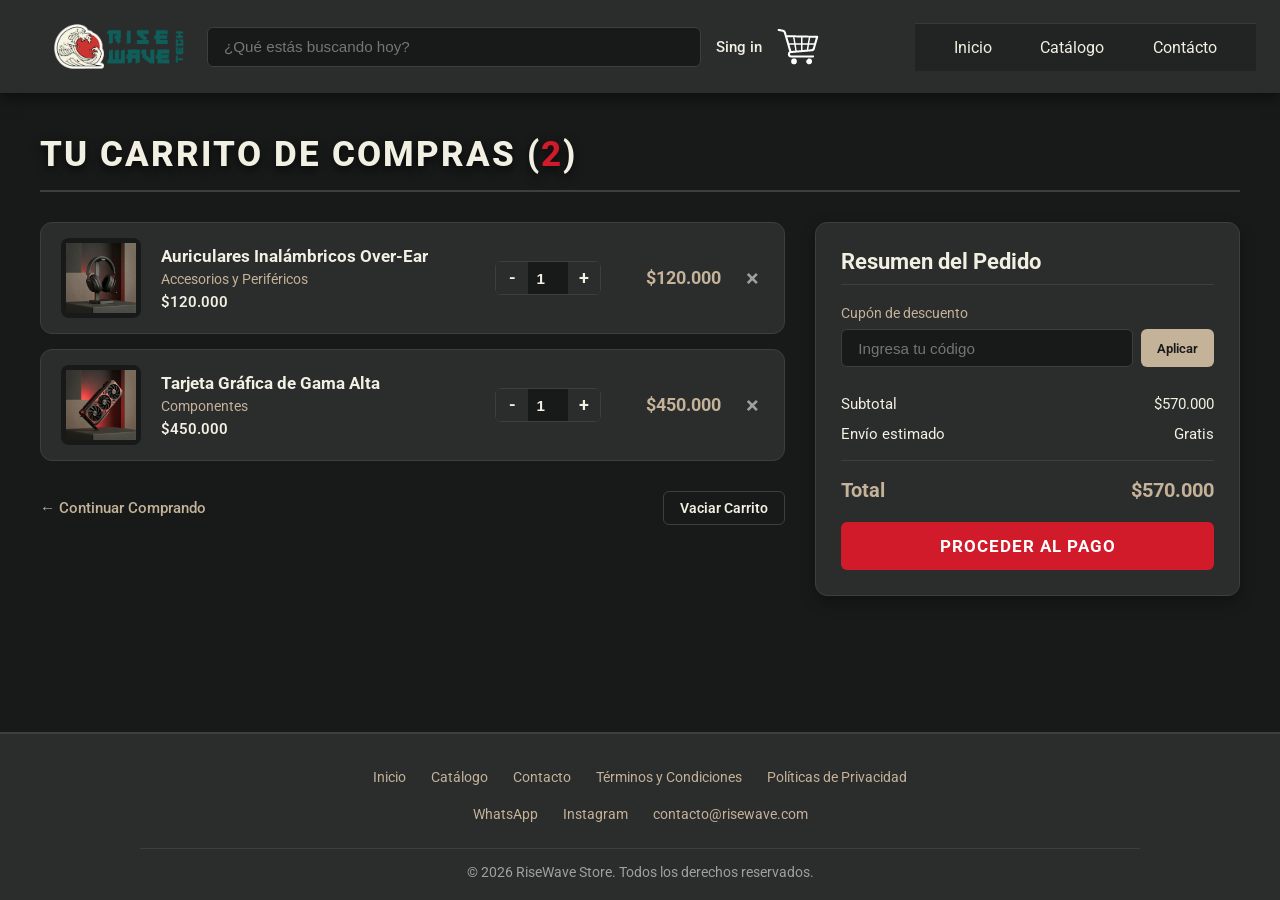
==== buy-cart.html @ 2548d25c "Add all necesary sections and their styles, ready for JavaScript" ====
<!DOCTYPE html>
<html lang="en">

<head>
    <meta charset="UTF-8">
    <meta name="viewport" content="width=device-width, initial-scale=1.0">
    <link rel="stylesheet" href="styles.css">
    <title>RiseWave Store</title>
</head>

<body>
    <main>
        <header>
        <nav class="container">
            
            <ul class="container">
                <li class="logo"><img class="logoImg" src="/img/logotype_riseWave.png" alt="logo"></li>
                <li class="search"><input type="text" id="navSearch" name="navSearchBar" placeholder="¿Qué estás buscando hoy?" size="50"></li>
                <li class="Signin"> <a href="#"> Sing in </a> </li>
                <li class="car"> <a href="buy-cart.html"><img src="/img/buy_cart.png" alt="cart"></a></li>
            </ul>
            
            <ul class="container"  id="main-btns">
                <li class="nav-btn"><a href="index.html">Inicio</a></li>
                <li class="nav-btn"><a href="catalog.html">Catálogo</a></li>
                <li class="nav-btn"><a href="contact.html">Contácto</a></li>
            </ul>
        </nav>    
        </header>
        <section class="cart-section">
            <div class="cart-container">
                <h1 class="cart-title">Tu Carrito de Compras (<span id="cart-total-count">2</span>)</h1>

                <div class="cart-layout">
                    <!-- Columna Izquierda: Lista de Productos -->
                    <div class="cart-items-wrapper">
                        
                        <!-- Estado Carrito Vacío (Visibilidad controlada por JS) -->
                        <div id="empty-cart-msg" class="empty-cart-box" style="display: none;">
                            <p>Tu carrito está actualmente vacío.</p>
                            <a href="catalog.html" class="addCart-btn">Explorar Catálogo</a>
                        </div>

                        <!-- Contenedor Dinámico de Productos -->
                        <div id="cart-items-list" class="cart-items-list">

                            <!-- Producto 1 de Ejemplo -->
                            <article class="cart-item" data-id="prod-001" data-price="120000">
                                <div class="cart-item-img">
                                    <img src="/img/fp1.jpg" alt="Auriculares Inalámbricos Over-Ear">
                                </div>
                                <div class="cart-item-details">
                                    <h3 class="cart-item-title">Auriculares Inalámbricos Over-Ear</h3>
                                    <p class="cart-item-category">Accesorios y Periféricos</p>
                                    <span class="cart-item-unit-price">$120.000</span>
                                </div>
                                <div class="cart-item-quantity">
                                    <button type="button" class="qty-btn" data-action="decrease" aria-label="Disminuir cantidad">-</button>
                                    <input type="number" class="qty-input" value="1" min="1" max="99" readonly>
                                    <button type="button" class="qty-btn" data-action="increase" aria-label="Aumentar cantidad">+</button>
                                </div>
                                <div class="cart-item-subtotal">
                                    <span class="item-subtotal-price">$120.000</span>
                                </div>
                                <button type="button" class="remove-item-btn" data-action="remove" title="Eliminar producto">&times;</button>
                            </article>

                            <!-- Producto 2 de Ejemplo -->
                            <article class="cart-item" data-id="prod-002" data-price="450000">
                                <div class="cart-item-img">
                                    <img src="/img/fp2.jpg" alt="Tarjeta Gráfica de Gama Alta">
                                </div>
                                <div class="cart-item-details">
                                    <h3 class="cart-item-title">Tarjeta Gráfica de Gama Alta</h3>
                                    <p class="cart-item-category">Componentes</p>
                                    <span class="cart-item-unit-price">$450.000</span>
                                </div>
                                <div class="cart-item-quantity">
                                    <button type="button" class="qty-btn" data-action="decrease" aria-label="Disminuir cantidad">-</button>
                                    <input type="number" class="qty-input" value="1" min="1" max="99" readonly>
                                    <button type="button" class="qty-btn" data-action="increase" aria-label="Aumentar cantidad">+</button>
                                </div>
                                <div class="cart-item-subtotal">
                                    <span class="item-subtotal-price">$450.000</span>
                                </div>
                                <button type="button" class="remove-item-btn" data-action="remove" title="Eliminar producto">&times;</button>
                            </article>

                        </div>

                        <!-- Acciones Generales del Carrito -->
                        <div class="cart-actions">
                            <a href="catalog.html" class="continue-shopping">&larr; Continuar Comprando</a>
                            <button type="button" id="clear-cart-btn" class="clear-cart-btn">Vaciar Carrito</button>
                        </div>
                    </div>

                    <!-- Columna Derecha: Resumen de Pedido -->
                    <aside class="cart-summary">
                        <h2>Resumen del Pedido</h2>

                        <!-- Cupón de Descuento -->
                        <div class="coupon-box">
                            <label for="coupon-code">Cupón de descuento</label>
                            <div class="coupon-input-group">
                                <input type="text" id="coupon-code" placeholder="Ingresa tu código">
                                <button type="button" id="apply-coupon-btn">Aplicar</button>
                            </div>
                            <span id="coupon-message" class="coupon-message"></span>
                        </div>

                        <!-- Desglose de Totales -->
                        <div class="summary-details">
                            <div class="summary-line">
                                <span>Subtotal</span>
                                <span id="cart-subtotal">$570.000</span>
                            </div>
                            <div class="summary-line">
                                <span>Envío estimado</span>
                                <span id="cart-shipping">Gratis</span>
                            </div>
                            <div class="summary-line discount-line" id="discount-row" style="display: none;">
                                <span>Descuento</span>
                                <span id="cart-discount">-$0</span>
                            </div>
                            <hr class="summary-divider">
                            <div class="summary-line summary-total">
                                <span>Total</span>
                                <span id="cart-total">$570.000</span>
                            </div>
                        </div>

                        <button type="button" id="checkout-btn" class="checkout-btn">Proceder al Pago</button>
                    </aside>
                </div>
            </div>
        </section>
</main>
    <footer>
        <div class="footer_section1">
            <ul>
                <li class="footer-links"><a href="index.html">Inicio</a></li>
                <li class="footer-links"><a href="catalog.html">Catálogo</a></li>
                <li class="footer-links"><a href="contact.html">Contacto</a></li>
                <li class="footer-links"><a href="#">Términos y Condiciones</a></li>
                <li class="footer-links"><a href="#">Políticas de Privacidad</a></li>
            </ul>
        </div>
        <div class="footer_section2">
            <ul>
                <li class="footer-links"><a href="https://wa.me/1234567890" target="_blank" rel="noopener noreferrer">WhatsApp</a></li>
                <li class="footer-links"><a href="https://instagram.com/" target="_blank" rel="noopener noreferrer">Instagram</a></li>
                <li class="footer-links"><a href="mailto:risewavetech@gmail.com">contacto@risewave.com</a></li>
                
            </ul>
        </div>
        <div class="footer_section3">
            <p>&copy; 2026 RiseWave Store. Todos los derechos reservados.</p>
        </div>
    </footer>
</body>

</html>
---- styles.css ----
@import url('https://fonts.googleapis.com/css2?family=Roboto:ital,wght@0,300;0,400;0,500;0,700;0,900;1,400&display=swap');

/* Reset y configuraciones generales */
* {
    box-sizing: border-box;
}

html {
    font-family: "Roboto", sans-serif;
    scroll-behavior: smooth;
}

body {
    background-color: #181919; 
    color: #f1f0e2;
    padding: 0;
    margin: 0;
    min-height: 100vh; 
    display: flex;
    flex-direction: column; 
}

main {
    flex: 1; 
}

button {
    width: 40%;
    border-radius: 6px;
    border: none;
    font-family: inherit;
    font-weight: 600;
    cursor: pointer;
    background-color: #c4b299; 
    color: #181919;
    transition: all 0.3s ease;
}

a {
    text-decoration: none;
    color: #f1f0e2;
    display: flex;
    justify-content: center;
    align-items: center;
}

/* Barra de navegación */
header {
    position: sticky;
    top: 0;
    z-index: 1000;
    box-shadow: 0 4px 15px rgba(0, 0, 0, 0.5);
}

nav {
    background-color: #2b2c2c; 
    color: #f1f0e2;
    width: 100%;
}

.container {
    list-style-type: none;
    margin: 0;
    padding: 12px 24px;
    display: flex;
    justify-content: space-between;
    align-items: center;
    flex-wrap: wrap;
    gap: 15px;
}

.nav-btn {
    justify-content: center;
}

.logo {
    display: flex;
    justify-content: center;
    align-items: center;
}

.logoImg {
    width: 9rem;
    max-height: 45px;
    object-fit: contain;
    transition: transform 0.3s ease;
}

.logoImg:hover {
    transform: scale(1.05);
}

.search {
    flex: 1;
    max-width: 500px;
}

input {
    width: 100%;
    border-radius: 6px;
    height: 40px;
    padding: 0 16px;
    border: 1px solid #3d3e3e;
    background-color: #181919;
    color: #f1f0e2;
    outline: none;
    font-size: 0.95rem;
    transition: border-color 0.3s ease;
}

input:focus {
    border-color: #d11a2a; 
}

.Signin a {
    font-size: 0.95rem;
    font-weight: 500;
    transition: color 0.3s ease;
}

.Signin a:hover, .car a:hover {
    color: #c4b299; 
    transform: scale(1.05);
    transition: 0.25s;
    box-shadow: 0 6px 20px rgba(22, 19, 20, 0.6);
}

#main-btns {
    justify-content: center;
    background-color: #222323; 
    border-top: 1px solid #383939;
    padding: 6px 20px;
    gap: 10px;
}

.nav-btn {
    color: #f1f0e2;
    background-color: transparent;
    padding: 0.5rem 1.2rem;
    height: auto;
    border-radius: 4px;
    transition: background-color 0.3s ease, color 0.3s ease;
}

.nav-btn:hover {
    background-color: #d11a2a; 
    color: #ffffff;
}

.nav-btn a {
    color: inherit;
}

/* Estilos de sección Hero */
.hero {
    display: flex;
    flex-direction: column;
    align-items: center;
    justify-content: center;
    min-height: 55vh;
    background: url("/img/main-banner.jpg") center/cover no-repeat;
    text-align: center;
    padding: 40px 20px;
}

h1 {
    font-size: 3.5rem;
    color: #f1f0e2;
    margin: 0 0 25px 0;
    font-weight: 800;
    text-transform: uppercase;
    letter-spacing: 2px;
    text-shadow: 0 4px 10px rgba(0, 0, 0, 0.7);
}

.oferta {
    width: auto;
    padding: 14px 36px;
    font-size: 1.1rem;
    font-weight: 700;
    background-color: #d11a2a;
    color: #ffffff;
    box-shadow: 0 4px 15px rgba(209, 26, 42, 0.4);
    text-transform: uppercase;
    letter-spacing: 1px;
}

.oferta:hover {
    background-color: #b51523;
    transform: translateY(-2px);
    box-shadow: 0 6px 20px rgba(209, 26, 42, 0.6);
}

/* Estilos de sección categorías */
.categories {
    display: flex;
    justify-content: center;
    align-items: stretch;
    flex-wrap: wrap;
    gap: 20px;
    background-color: #202121;
    padding: 40px 20px;
}

.category-card {
    background-color: #2b2c2c;
    border: 1px solid #3d3e3e;
    border-radius: 8px;
    padding: 1.8rem 1.2rem;
    margin: 0;
    min-height: 110px;
    flex: 1 1 200px;
    max-width: 250px;
    display: flex;
    align-items: center;
    justify-content: center;
    text-align: center;
    color: #c4b299;
    font-weight: 600;
    font-size: 1.05rem;
    cursor: pointer;
    box-shadow: 0 4px 10px rgba(0, 0, 0, 0.25);
    transition: all 0.3s ease;
}

.category-card:hover {
    background-color: #353636;
    border-color: #c4b299;
    color: #ffffff;
    transform: translateY(-4px);
}

/* Estilos de sección de productos destacados */
.featured-products {
    display: flex;
    justify-content: center;
    align-items: stretch;
    flex-wrap: wrap;
    gap: 25px;
    padding: 60px 20px;
    background-color: #181919;
}

.fpr {
    background-color: #2b2c2c; 
    display: flex;
    flex-direction: column;
    align-items: center;
    justify-content: space-between;
    margin: 0;
    width: 240px;
    max-height: none;
    padding: 20px;
    border: 1px solid #3d3e3e;
    border-radius: 12px;
    box-shadow: 0 6px 15px rgba(0, 0, 0, 0.3);
    transition: border-color 0.3s ease, transform 0.3s ease;
}

.fpr:hover {
    border-color: #d11a2a; 
    transform: translateY(-5px);
}

.fpr_img {
    width: 100%;
    height: 180px;
    object-fit: contain;
    margin-bottom: 20px;
}

.addCart-btn {
    width: 100%;
    height: 2.5rem;
    border-radius: 6px;
    background-color: #c4b299; 
    color: #181919;
    font-weight: 700;
    font-size: 0.9rem;
    transform: scale(1);
    transition: background-color 0.3s ease, transform 0.3s ease, color 0.3s ease;
}

.addCart-btn:hover {
    background-color: #d11a2a; 
    color: #ffffff;
    transform: scale(1.02);
}

/* Footer */
footer {
    width: 100%;
    background-color: #2b2c2c; 
    border-top: 2px solid #3d3e3e;
    position: relative;
    padding: 35px 20px 20px 20px;
    margin-top: auto;
    display: flex;
    flex-direction: column;
    align-items: center;
    gap: 20px;
}

.footer_section1 ul,
.footer_section2 ul {
    list-style: none;
    padding: 0;
    margin: 0;
    display: flex;
    justify-content: center;
    gap: 25px;
    flex-wrap: wrap;
}

.footer-links {
    font-size: 0.9rem;
}

.footer-links a {
    color: #c4b299; 
    transition: color 0.3s ease, transform 0.2s ease;
}

.footer-links a:hover {
    color: #d11a2a; 
    transform: translateY(-2px);
}

.footer_section3 {
    width: 100%;
    max-width: 1000px;
    border-top: 1px solid #3d3e3e;
    padding-top: 15px;
    margin-top: 5px;
    text-align: center;
}

.footer_section3 p {
    margin: 0;
    font-size: 0.85rem;
    color: #a0a0a0;
}

/* Sección Formulario de Contacto */
.contact-section {
    padding: 50px 20px;
    display: flex;
    justify-content: center;
    background-color: #181919;
}

.contact-container {
    background-color: #2b2c2c;
    border: 1px solid #3d3e3e;
    border-radius: 12px;
    padding: 40px;
    max-width: 650px;
    width: 100%;
    box-shadow: 0 6px 15px rgba(0, 0, 0, 0.3);
}

.contact-container h2 {
    margin-top: 0;
    color: #f1f0e2;
    font-size: 2rem;
    text-align: center;
}

.contact-container p {
    color: #c4b299;
    text-align: center;
    margin-bottom: 30px;
}

.contact-form {
    display: flex;
    flex-direction: column;
    gap: 20px;
}

.form-group {
    display: flex;
    flex-direction: column;
    gap: 8px;
}

.form-group label {
    color: #f1f0e2;
    font-size: 0.95rem;
    font-weight: 500;
}

.form-group input[type="text"],
.form-group input[type="email"],
.form-group input[type="tel"],
.form-group select,
.form-group textarea {
    width: 100%;
    border-radius: 6px;
    border: 1px solid #3d3e3e;
    background-color: #181919;
    color: #f1f0e2;
    padding: 12px 16px;
    font-size: 0.95rem;
    font-family: inherit;
    outline: none;
    transition: border-color 0.3s ease;
}

.form-group select {
    appearance: none;
    cursor: pointer;
}

.form-group textarea {
    resize: vertical;
}

.form-group input:focus,
.form-group select:focus,
.form-group textarea:focus {
    border-color: #d11a2a;
}

.checkbox-group {
    flex-direction: row;
    align-items: center;
    gap: 10px;
}

.checkbox-group input[type="checkbox"] {
    width: 18px;
    height: 18px;
    accent-color: #d11a2a;
    cursor: pointer;
}

.checkbox-group label {
    font-size: 0.85rem;
    color: #c4b299;
}

.checkbox-group a {
    display: inline;
    color: #d11a2a;
    text-decoration: underline;
}

.contact-btn {
    width: 100%;
    height: 2.8rem;
    background-color: #d11a2a;
    color: #ffffff;
    font-size: 1rem;
    font-weight: 700;
    border-radius: 6px;
    cursor: pointer;
    transition: background-color 0.3s ease, transform 0.2s ease;
}

.contact-btn:hover {
    background-color: #b51523;
    transform: translateY(-2px);
}

/* Sección Carrito de Compras */
.cart-section {
    padding: 40px 20px;
    background-color: #181919;
    min-height: 70vh;
}

.cart-container {
    max-width: 1200px;
    margin: 0 auto;
}

.cart-title {
    font-size: 2.2rem;
    color: #f1f0e2;
    margin-bottom: 30px;
    border-bottom: 2px solid #3d3e3e;
    padding-bottom: 15px;
}

.cart-title span {
    color: #d11a2a;
}

.cart-layout {
    display: flex;
    gap: 30px;
    align-items: flex-start;
}

.cart-items-wrapper {
    flex: 2;
    display: flex;
    flex-direction: column;
    gap: 20px;
}

.empty-cart-box {
    background-color: #2b2c2c;
    border: 1px solid #3d3e3e;
    border-radius: 12px;
    padding: 40px;
    text-align: center;
}

.empty-cart-box p {
    font-size: 1.2rem;
    color: #c4b299;
    margin-bottom: 20px;
}

.cart-items-list {
    display: flex;
    flex-direction: column;
    gap: 15px;
}

.cart-item {
    background-color: #2b2c2c;
    border: 1px solid #3d3e3e;
    border-radius: 12px;
    padding: 15px 20px;
    display: flex;
    align-items: center;
    justify-content: space-between;
    gap: 20px;
    position: relative;
}

.cart-item-img {
    width: 80px;
    height: 80px;
    flex-shrink: 0;
    background-color: #181919;
    border-radius: 8px;
    padding: 5px;
    display: flex;
    align-items: center;
    justify-content: center;
}

.cart-item-img img {
    max-width: 100%;
    max-height: 100%;
    object-fit: contain;
}

.cart-item-details {
    flex: 1;
}

.cart-item-title {
    margin: 0 0 5px 0;
    font-size: 1.05rem;
    color: #f1f0e2;
}

.cart-item-category {
    margin: 0 0 5px 0;
    font-size: 0.85rem;
    color: #c4b299;
}

.cart-item-unit-price {
    font-size: 0.95rem;
    color: #f1f0e2;
    font-weight: 600;
}

.cart-item-quantity {
    display: flex;
    align-items: center;
    border: 1px solid #3d3e3e;
    border-radius: 6px;
    overflow: hidden;
    background-color: #181919;
}

.qty-btn {
    width: 32px;
    height: 32px;
    background-color: #2b2c2c;
    color: #f1f0e2;
    border: none;
    border-radius: 0;
    font-size: 1.1rem;
    cursor: pointer;
    display: flex;
    align-items: center;
    justify-content: center;
    transition: background-color 0.2s ease;
}

.qty-btn:hover {
    background-color: #d11a2a;
}

.qty-input {
    width: 40px;
    height: 32px;
    border: none;
    background: transparent;
    color: #f1f0e2;
    text-align: center;
    font-size: 0.95rem;
    font-weight: 600;
    padding: 0;
}

.cart-item-subtotal {
    font-size: 1.1rem;
    font-weight: 700;
    color: #c4b299;
    min-width: 100px;
    text-align: right;
}

.remove-item-btn {
    background: transparent;
    border: none;
    color: #a0a0a0;
    font-size: 1.5rem;
    cursor: pointer;
    width: auto;
    padding: 0 5px;
    line-height: 1;
    transition: color 0.2s ease;
}

.remove-item-btn:hover {
    color: #d11a2a;
}

.cart-actions {
    display: flex;
    justify-content: space-between;
    align-items: center;
    margin-top: 10px;
}

.continue-shopping {
    color: #c4b299;
    font-size: 0.95rem;
    font-weight: 500;
    transition: color 0.2s ease;
}

.continue-shopping:hover {
    color: #d11a2a;
}

.clear-cart-btn {
    width: auto;
    padding: 8px 16px;
    background-color: transparent;
    border: 1px solid #3d3e3e;
    color: #f1f0e2;
    font-size: 0.85rem;
    border-radius: 6px;
    transition: all 0.2s ease;
}

.clear-cart-btn:hover {
    background-color: #d11a2a;
    border-color: #d11a2a;
}

.cart-summary {
    flex: 1;
    background-color: #2b2c2c;
    border: 1px solid #3d3e3e;
    border-radius: 12px;
    padding: 25px;
    display: flex;
    flex-direction: column;
    gap: 20px;
    box-shadow: 0 6px 15px rgba(0, 0, 0, 0.3);
}

.cart-summary h2 {
    margin: 0;
    font-size: 1.4rem;
    color: #f1f0e2;
    border-bottom: 1px solid #3d3e3e;
    padding-bottom: 10px;
}

.coupon-box {
    display: flex;
    flex-direction: column;
    gap: 8px;
}

.coupon-box label {
    font-size: 0.85rem;
    color: #c4b299;
}

.coupon-input-group {
    display: flex;
    gap: 8px;
}

.coupon-input-group input {
    flex: 1;
    height: 38px;
}

.coupon-input-group button {
    width: auto;
    padding: 0 16px;
    height: 38px;
    background-color: #c4b299;
    color: #181919;
    font-weight: 600;
    border-radius: 6px;
}

.coupon-input-group button:hover {
    background-color: #d11a2a;
    color: #ffffff;
}

.coupon-message {
    font-size: 0.8rem;
}

.summary-details {
    display: flex;
    flex-direction: column;
    gap: 12px;
}

.summary-line {
    display: flex;
    justify-content: space-between;
    font-size: 0.95rem;
    color: #f1f0e2;
}

.discount-line span {
    color: #d11a2a;
}

.summary-divider {
    border: none;
    border-top: 1px solid #3d3e3e;
    margin: 5px 0;
}

.summary-total {
    font-size: 1.25rem;
    font-weight: 700;
    color: #c4b299;
}

.checkout-btn {
    width: 100%;
    height: 3rem;
    background-color: #d11a2a;
    color: #ffffff;
    font-size: 1.05rem;
    font-weight: 700;
    border-radius: 6px;
    text-transform: uppercase;
    letter-spacing: 1px;
    transition: background-color 0.3s ease, transform 0.2s ease;
}

.checkout-btn:hover {
    background-color: #b51523;
    transform: translateY(-2px);
}

/* Responsive */

/* Tablets y pantallas medianas (<= 992px) */
@media (max-width: 992px) {
    h1 {
        font-size: 2.8rem;
    }

    .container {
        justify-content: center;
    }

    .search {
        order: 3;
        max-width: 100%;
        width: 100%;
    }

    .category-card {
        max-width: 45%;
        flex: 1 1 45%;
    }

    .fpr {
        width: calc(45% - 20px);
    }

    .cart-layout {
        flex-direction: column;
    }

    .cart-summary {
        width: 100%;
    }
}

/* Smartphons y pantallas pequeñas (<= 600px) */
@media (max-width: 600px) {
    h1 {
        font-size: 2rem;
    }

    .logoImg {
        width: 7rem;
    }

    #main-btns {
        flex-direction: column;
        width: 100%;
        padding: 10px;
    }

    .nav-btn {
        width: 100%;
        text-align: center;
    }

    .category-card {
        max-width: 100%;
        flex: 1 1 100%;
    }

    .fpr {
        width: 100%;
    }

    .addCart-btn {
        height: 2.8rem;
    }

    .contact-container {
        padding: 25px 15px;
    }

    .cart-item {
        flex-wrap: wrap;
        padding: 15px;
    }

    .cart-item-details {
        width: calc(100% - 100px);
    }

    .cart-item-quantity {
        order: 2;
    }

    .cart-item-subtotal {
        order: 3;
        text-align: left;
        min-width: auto;
    }

    .remove-item-btn {
        position: absolute;
        top: 10px;
        right: 15px;
    }

    .cart-actions {
        flex-direction: column;
        gap: 15px;
        align-items: stretch;
        text-align: center;
    }
}
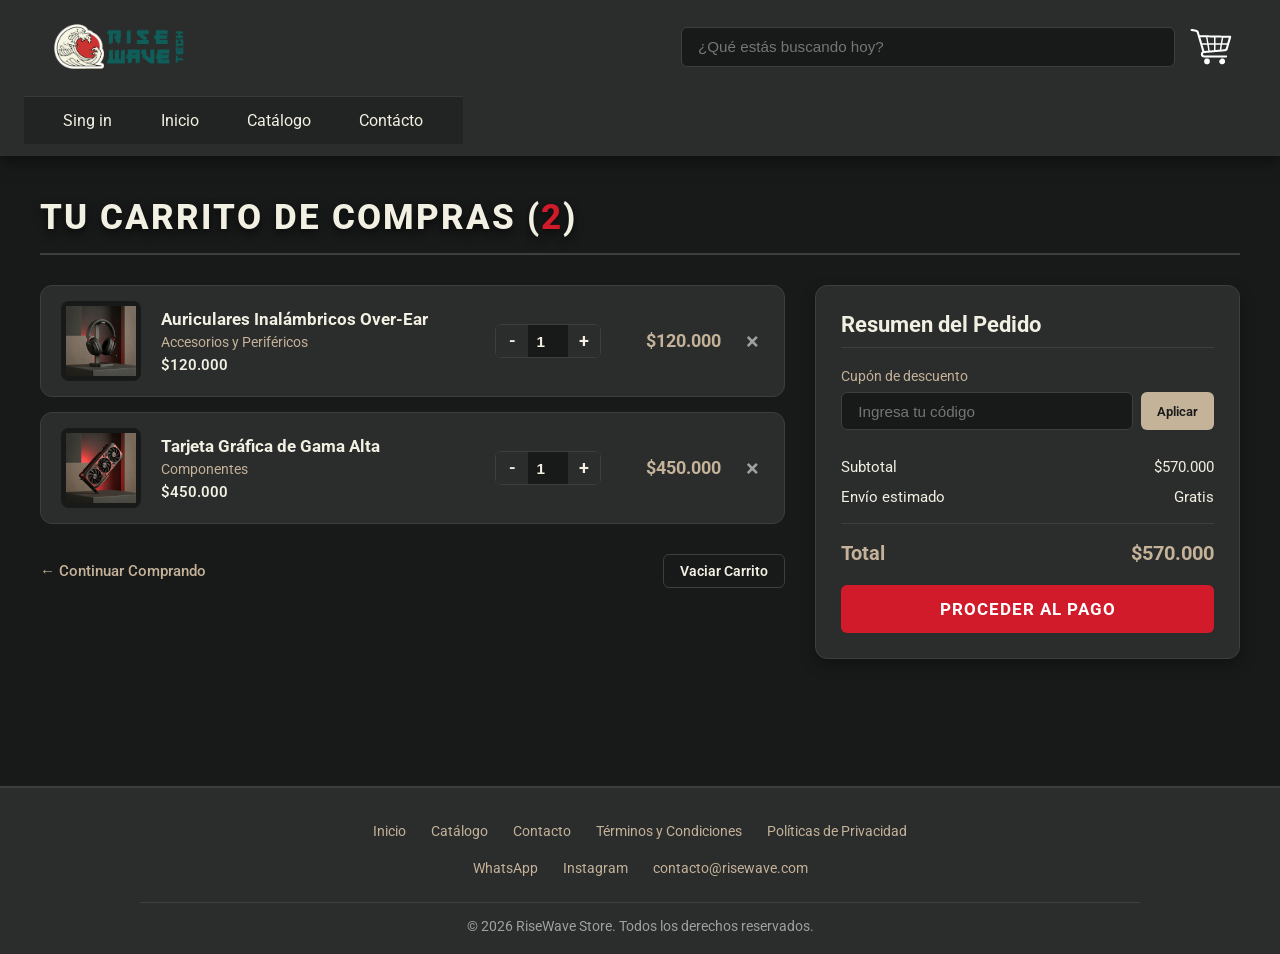
==== commit b420bfff: "Changes on the nav bar" ====
--- a/buy-cart.html
+++ b/buy-cart.html
@@ -15,12 +15,18 @@
             
             <ul class="container">
                 <li class="logo"><img class="logoImg" src="/img/logotype_riseWave.png" alt="logo"></li>
+                
+            </ul>
+
+            <ul class="container">
+                
                 <li class="search"><input type="text" id="navSearch" name="navSearchBar" placeholder="¿Qué estás buscando hoy?" size="50"></li>
-                <li class="Signin"> <a href="#"> Sing in </a> </li>
                 <li class="car"> <a href="buy-cart.html"><img src="/img/buy_cart.png" alt="cart"></a></li>
             </ul>
-            
+            <input type="checkbox" id="menu-toggle">
+            <label for="menu-toggle" class="hamburger-icon">&#9776;</label>
             <ul class="container"  id="main-btns">
+                <li class="nav-btn"> <a href="#"> Sing in </a> </li>
                 <li class="nav-btn"><a href="index.html">Inicio</a></li>
                 <li class="nav-btn"><a href="catalog.html">Catálogo</a></li>
                 <li class="nav-btn"><a href="contact.html">Contácto</a></li>
--- a/styles.css
+++ b/styles.css
@@ -118,7 +118,7 @@
     transition: color 0.3s ease;
 }
 
-.Signin a:hover, .car a:hover {
+ .car a:hover {
     color: #c4b299; 
     transform: scale(1.05);
     transition: 0.25s;
@@ -149,6 +149,26 @@
 
 .nav-btn a {
     color: inherit;
+}
+
+/* Ocultar siempre el checkbox nativo */
+#menu-toggle {
+    display: none;
+}
+
+/* Ocultar el ícono de hamburguesa en pantallas de escritorio */
+.hamburger-icon {
+    display: none;
+    font-size: 2rem;
+    color: #f1f0e2;
+    cursor: pointer;
+    padding: 5px 12px;
+    user-select: none;
+    transition: color 0.3s ease;
+}
+
+.hamburger-icon:hover {
+    color: #d11a2a;
 }
 
 /* Estilos de sección Hero */
@@ -823,10 +843,23 @@
         width: 7rem;
     }
 
+    /* Mostrar el botón hamburguesa */
+    .hamburger-icon {
+        display: block;
+    }
+
+    /* Ocultar la barra de menú por defecto en móvil */
     #main-btns {
+        display: none;
         flex-direction: column;
         width: 100%;
-        padding: 10px;
+        padding: 10px 0;
+        background-color: #222323;
+    }
+
+    /* Selector CSS mágico: al marcar la casilla, se despliega el menú hermano (~ #main-btns) */
+    #menu-toggle:checked ~ #main-btns {
+        display: flex;
     }
 
     .nav-btn {
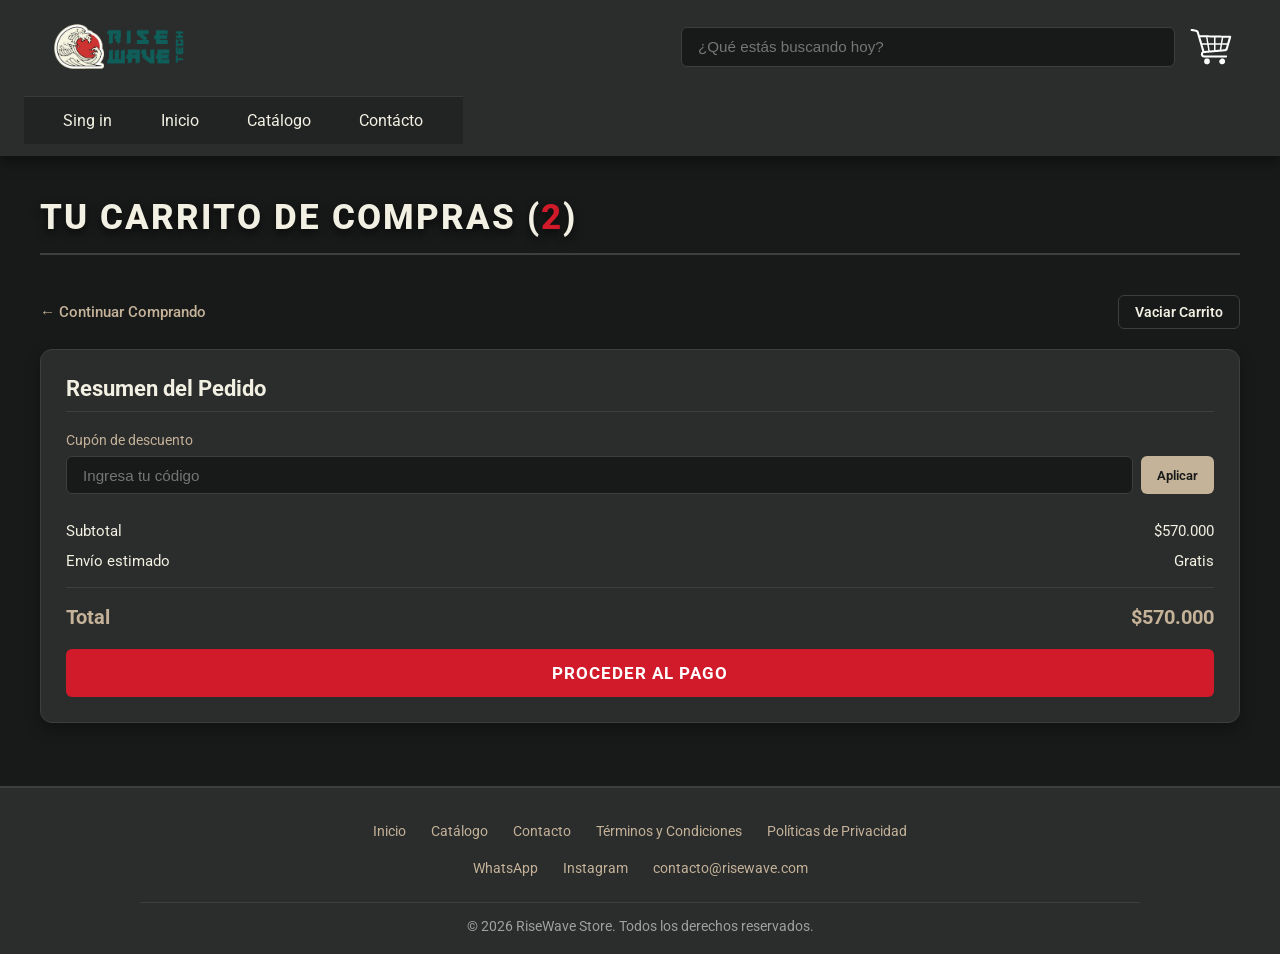
==== commit 864ec1f6: "Agregada la función  del buscador de productos del navbar" ====
--- a/buy-cart.html
+++ b/buy-cart.html
@@ -51,7 +51,7 @@
                         <div id="cart-items-list" class="cart-items-list">
 
                             <!-- Producto 1 de Ejemplo -->
-                            <article class="cart-item" data-id="prod-001" data-price="120000">
+                            <!-- <article class="cart-item" data-id="prod-001" data-price="120000">
                                 <div class="cart-item-img">
                                     <img src="/img/fp1.jpg" alt="Auriculares Inalámbricos Over-Ear">
                                 </div>
@@ -69,30 +69,8 @@
                                     <span class="item-subtotal-price">$120.000</span>
                                 </div>
                                 <button type="button" class="remove-item-btn" data-action="remove" title="Eliminar producto">&times;</button>
-                            </article>
-
-                            <!-- Producto 2 de Ejemplo -->
-                            <article class="cart-item" data-id="prod-002" data-price="450000">
-                                <div class="cart-item-img">
-                                    <img src="/img/fp2.jpg" alt="Tarjeta Gráfica de Gama Alta">
-                                </div>
-                                <div class="cart-item-details">
-                                    <h3 class="cart-item-title">Tarjeta Gráfica de Gama Alta</h3>
-                                    <p class="cart-item-category">Componentes</p>
-                                    <span class="cart-item-unit-price">$450.000</span>
-                                </div>
-                                <div class="cart-item-quantity">
-                                    <button type="button" class="qty-btn" data-action="decrease" aria-label="Disminuir cantidad">-</button>
-                                    <input type="number" class="qty-input" value="1" min="1" max="99" readonly>
-                                    <button type="button" class="qty-btn" data-action="increase" aria-label="Aumentar cantidad">+</button>
-                                </div>
-                                <div class="cart-item-subtotal">
-                                    <span class="item-subtotal-price">$450.000</span>
-                                </div>
-                                <button type="button" class="remove-item-btn" data-action="remove" title="Eliminar producto">&times;</button>
-                            </article>
-
-                        </div>
+                            </article> -->
+                            
 
                         <!-- Acciones Generales del Carrito -->
                         <div class="cart-actions">
--- a/styles.css
+++ b/styles.css
@@ -251,7 +251,7 @@
 }
 
 /* Estilos de sección de productos destacados */
-.featured-products {
+.featured-products, #prod-container{
     display: flex;
     justify-content: center;
     align-items: stretch;
@@ -261,7 +261,7 @@
     background-color: #181919;
 }
 
-.fpr {
+.card {
     background-color: #2b2c2c; 
     display: flex;
     flex-direction: column;
@@ -277,9 +277,72 @@
     transition: border-color 0.3s ease, transform 0.3s ease;
 }
 
-.fpr:hover {
+.fpr {
+    background-color: #2b2c2c;
+    background-image: 
+        linear-gradient(135deg, rgba(196, 178, 153, 0.08) 0%, transparent 50%),
+        linear-gradient(180deg, rgba(209, 26, 42, 0.04) 0%, transparent 30%);
+    display: flex;
+    flex-direction: column;
+    align-items: center;
+    justify-content: space-between;
+    margin: 0;
+    width: 240px;
+    max-height: none;
+    padding: 20px;
+    border: 1px solid #3d3e3e;
+    border-top: 3px solid #c4b299;
+    border-radius: 12px;
+    box-shadow: 
+        0 6px 15px rgba(0, 0, 0, 0.3),
+        0 0 0 1px rgba(196, 178, 153, 0.1) inset,
+        0 0 20px rgba(196, 178, 153, 0.05);
+    transition: 
+        border-color 0.3s ease,
+        border-top-color 0.3s ease,
+        transform 0.3s ease,
+        box-shadow 0.3s ease;
+    position: relative;
+    overflow: hidden;
+}
+
+.fpr::before {
+    content: '';
+    position: absolute;
+    top: 0;
+    left: 0;
+    right: 0;
+    height: 2px;
+    background: linear-gradient(90deg, transparent, #c4b299, transparent);
+    opacity: 0.6;
+}
+
+.card:hover {
     border-color: #d11a2a; 
     transform: translateY(-5px);
+}
+
+.fpr:hover {
+    border-color: #c4b299;
+    border-top-color: #d11a2a;
+    transform: translateY(-6px);
+    box-shadow: 
+        0 12px 28px rgba(0, 0, 0, 0.4),
+        0 0 0 1px rgba(196, 178, 153, 0.25) inset,
+        0 0 30px rgba(196, 178, 153, 0.15),
+        0 0 40px rgba(209, 26, 42, 0.1);
+}
+
+.fpr:hover::before {
+    opacity: 1;
+    background: linear-gradient(90deg, transparent, #d11a2a, transparent);
+}
+
+.card_img{
+    width: 100%;
+    height: 180px;
+    object-fit: contain;
+    margin-bottom: 20px;
 }
 
 .fpr_img {
